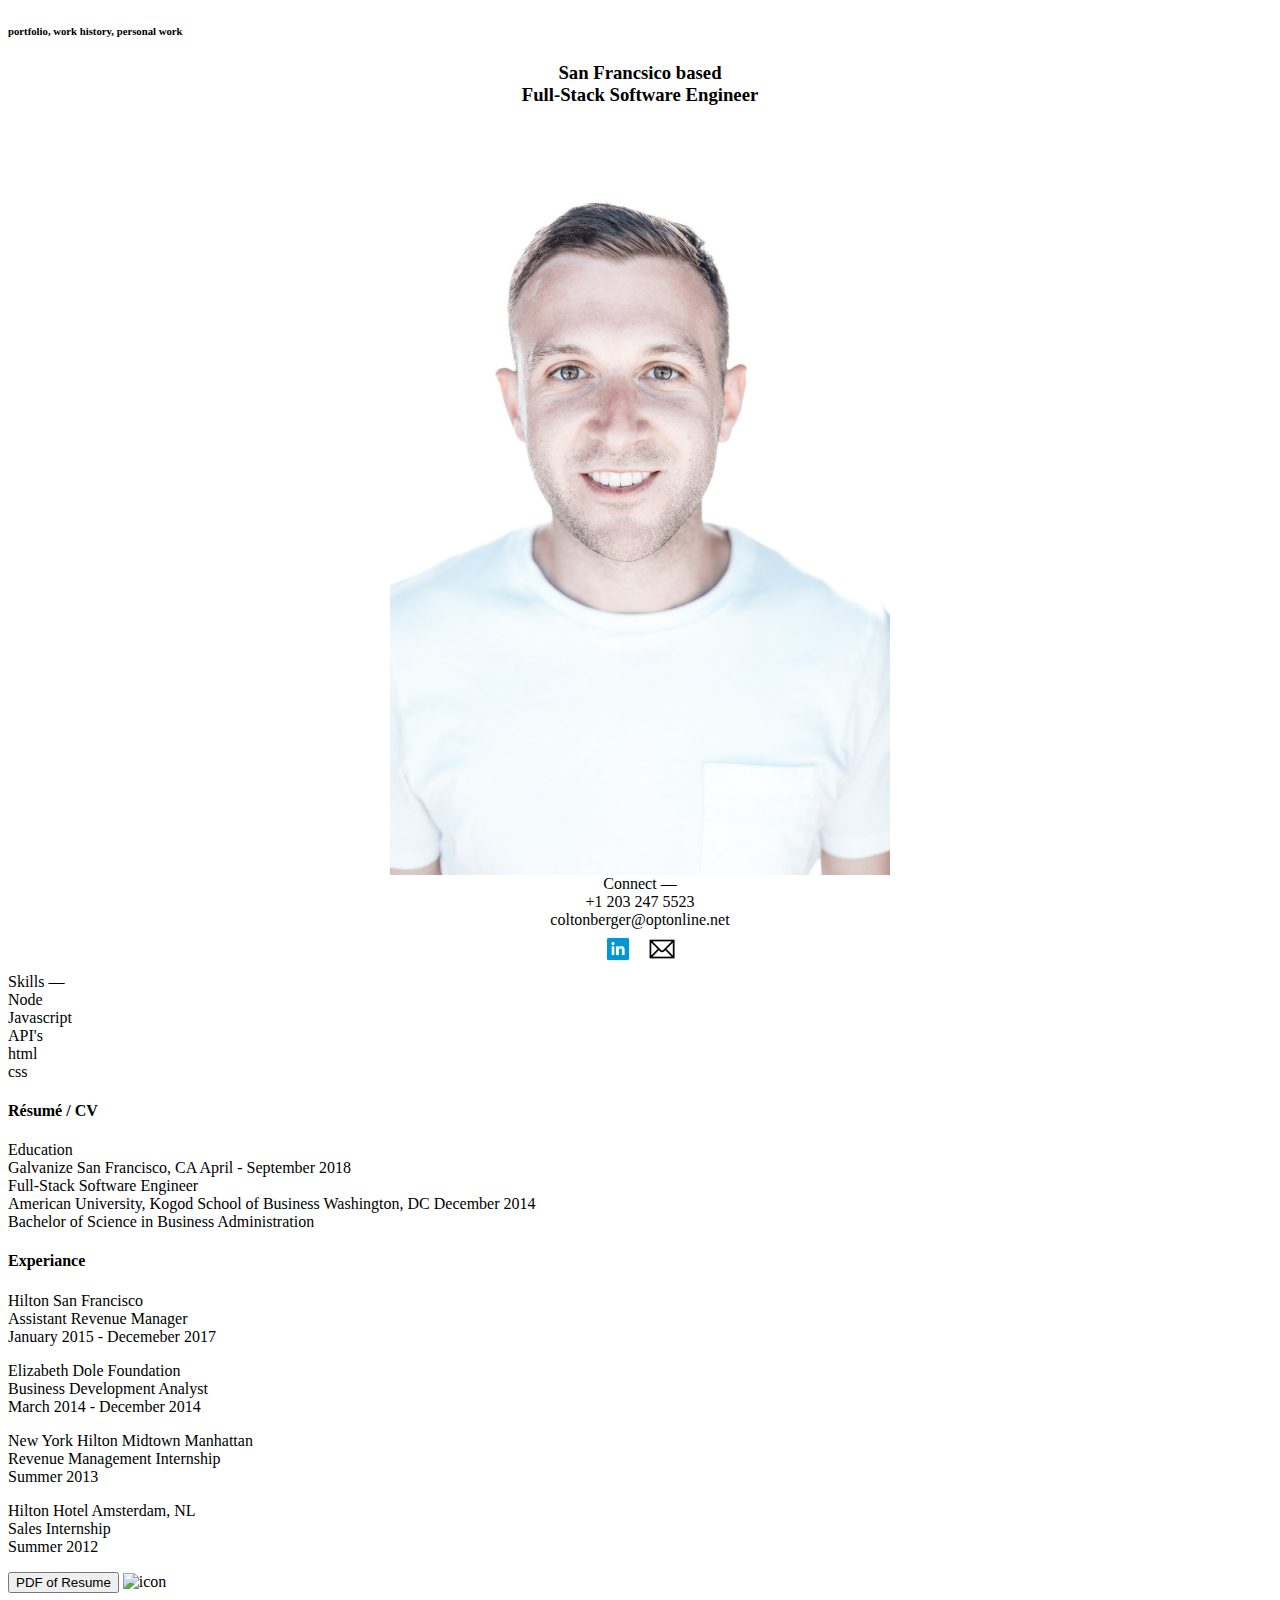
==== index.html @ d6d85817 "adding text" ====
<!DOCTYPE html>
<html lang="en">
  <head>
    <meta charset="utf-8">
    <title>Colton Berger</title>
    <link rel="stylesheet" href="index.css">
  </head>
  <navagation>
  <h6>portfolio, work history, personal work</h6>
  </navagation>

  <div class="title">
    <h3>San Francsico based <br> Full-Stack Software Engineer</h3>
  </div>

  <div class="pictureOfMe">
    <img src="./Picture/IMG_9228.jpg" alt="face" height="750" width="500">
  </div>

  <div class="contact">
    Connect — <br>
    +1 203 247 5523 <br>
    coltonberger@optonline.net <br>
    <img src="./Picture/linkedIn_logo.png" alt="icon" height="40" width="40">
    <img src="./Picture/email_icon.png" alt="icon" height="40" width="40">
  </div>

  <div id=skills>
    Skills — <br>
    Node <br>
    Javascript <br>
    API's <br>
    html <br>
    css <br>
  </div>

  <div id=resumeTitle>
    <h4> Résumé / CV <h4>
  </div>

  <div id=education>
    Education <br>
    Galvanize  San Francisco, CA April - September 2018 <br>
    Full-Stack Software Engineer <br>
    American University, Kogod School of Business	 Washington, DC  December 2014<br>
    Bachelor of Science in Business Administration
  </div>

  <div id=experianceTitle>
    <h4> Experiance <h4>
  </div>

  <div id=experiance>
    Hilton San Francisco<br>
    Assistant Revenue Manager<br>
    January 2015 - Decemeber 2017<br>
    <p></p>
    Elizabeth Dole Foundation<br>
    Business Development Analyst<br>
    March 2014 - December 2014
    <p></p>
    New York Hilton Midtown Manhattan<br>
    Revenue Management Internship<br>
    Summer 2013
    <p></p>
    Hilton Hotel Amsterdam, NL<br>
    Sales Internship<br>
    Summer 2012
  </div>

  <p></p>

  <footer>
    <button name="button">PDF of Resume</button>
    <img src="Colton_Berger_Resume.pdf" alt="icon" height="40" width="40">
  </footer>
</html>
---- index.css ----
.title {
  text-align: center
}

.pictureOfMe {
    margin: 0 auto;
    width: 500px;
    height: 750px;
  }

.contact{
  text-align: center
}
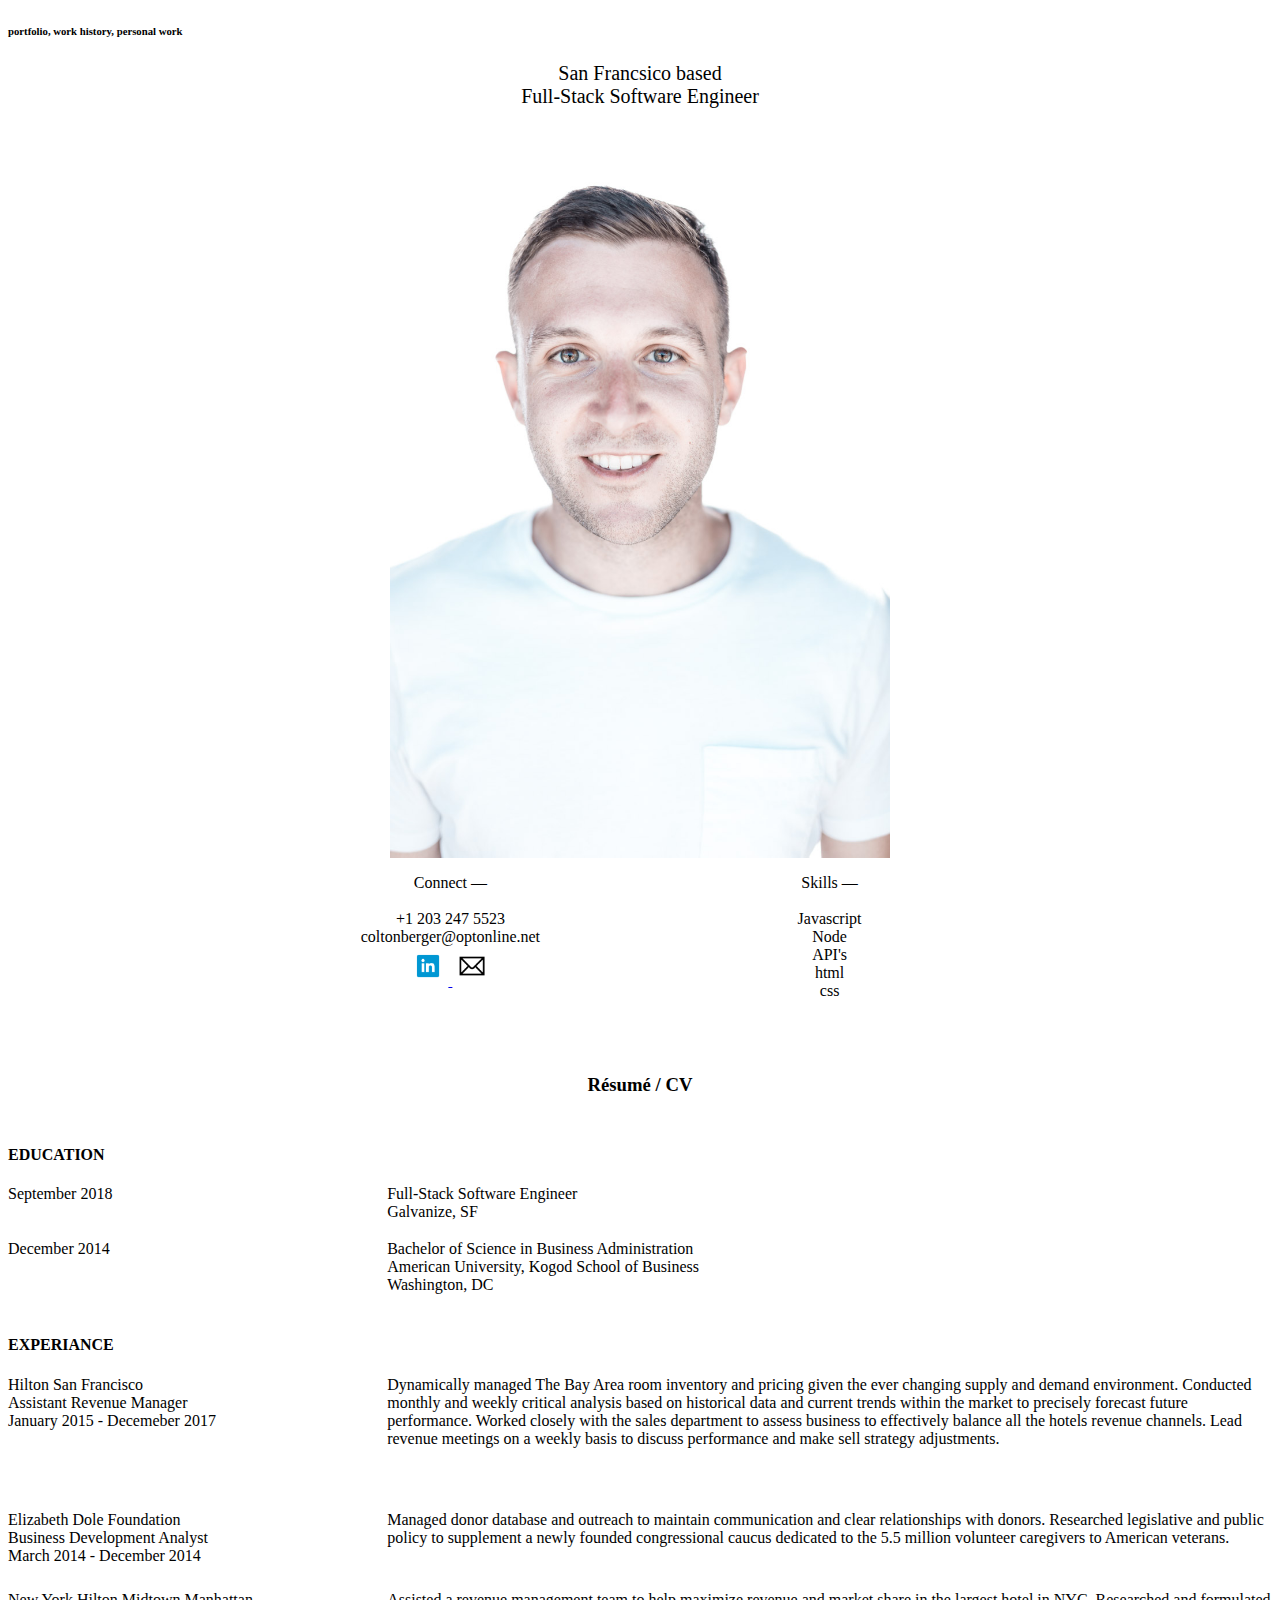
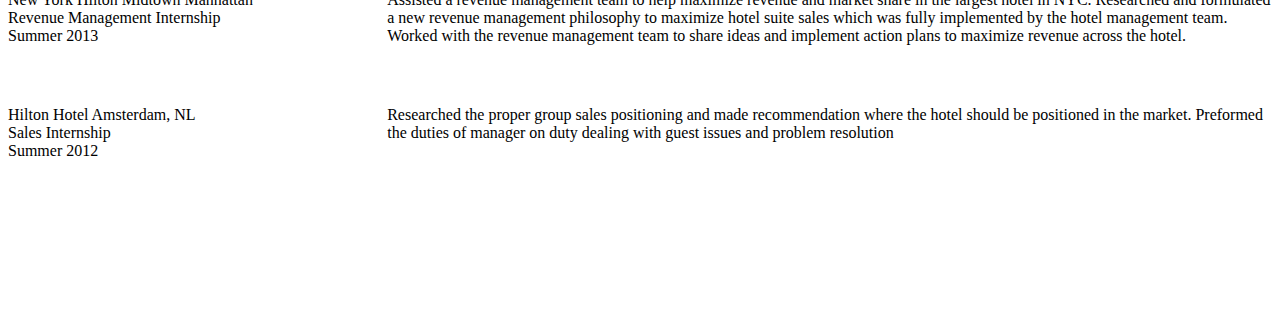
==== commit a5a3910f: "added details" ====
--- a/index.html
+++ b/index.html
@@ -5,73 +5,124 @@
     <title>Colton Berger</title>
     <link rel="stylesheet" href="index.css">
   </head>
+  <body>
   <navagation>
   <h6>portfolio, work history, personal work</h6>
   </navagation>
 
-  <div class="title">
-    <h3>San Francsico based <br> Full-Stack Software Engineer</h3>
+  <div id="title">
+    San Francsico based<br>
+    Full-Stack Software Engineer
   </div>
 
-  <div class="pictureOfMe">
+  <div id="pictureOfMe">
     <img src="./Picture/IMG_9228.jpg" alt="face" height="750" width="500">
   </div>
+  <p></p>
+  <div class="centerDiv">
+    <div class="contact">
+      Connect —<br> <br>
+      +1 203 247 5523<br>
+      coltonberger@optonline.net<br>
+      <a href="https://www.linkedin.com/in/colton-berger-7b28897b/">
+        <img src="./Picture/linkedIn_logo.png" alt="icon" height="40" width="40">
+      </a>
+      <a href="mailto:coltonberger@optonline.net">
+        <img src="./Picture/email_icon.png" alt="icon" height="40" width="40">
+      </a>
+    </div>
+    <div class="skills">
+      Skills —<br><br>
+      Javascript<br>
+      Node<br>
+      API's<br>
+      html<br>
+      css
+    </div>
+  </div>
+  <sec>
+  <p></p>
+  <div id=resumeTitle>
+    <h3>Résumé / CV</h3>
+  </div>
+  <div id=educationTitle>
+    <h4> EDUCATION <h4>
+  </div>
+  <div class="galvanize">
+		<div class="date1">
+      September 2018
+		</div>
+		<div class="galvanizeDescription">
+      Full-Stack Software Engineer<br>
+      Galvanize, SF
+		</div>
+	</div>
 
-  <div class="contact">
-    Connect — <br>
-    +1 203 247 5523 <br>
-    coltonberger@optonline.net <br>
-    <img src="./Picture/linkedIn_logo.png" alt="icon" height="40" width="40">
-    <img src="./Picture/email_icon.png" alt="icon" height="40" width="40">
+  <div class="americanUni">
+		<div class="date2">
+      December 2014
+		</div>
+		<div class="americanDescription">
+      Bachelor of Science in Business Administration<br>
+      American University, Kogod School of Business<br>
+      Washington, DC
+		</div>
+	</div>
+
+
+  <div id=experianceTitle>
+    <h4> EXPERIANCE <h4>
   </div>
 
-  <div id=skills>
-    Skills — <br>
-    Node <br>
-    Javascript <br>
-    API's <br>
-    html <br>
-    css <br>
+  <div class="hiltonSF">
+    <div class="hiltonRevenue">
+      Hilton San Francisco<br>
+      Assistant Revenue Manager<br>
+      January 2015 - Decemeber 2017<br>
+    </div>
+    <div class="revenueDiscription">
+      Dynamically managed The Bay Area room inventory and pricing given the ever changing supply and demand environment. Conducted monthly and weekly critical analysis based on historical data and current trends within the market to precisely forecast future performance. Worked closely with the sales department to assess business to effectively balance all the hotels revenue channels. Lead revenue meetings on a weekly basis to discuss performance and make sell strategy adjustments.
+    </div>
   </div>
 
-  <div id=resumeTitle>
-    <h4> Résumé / CV <h4>
+  <div class="Edole">
+    <div class="doleJob">
+      Elizabeth Dole Foundation<br>
+      Business Development Analyst<br>
+      March 2014 - December 2014
+    </div>
+    <div class="doleDiscription">
+      Managed donor database and outreach to maintain communication and clear relationships with donors. Researched legislative and public policy to supplement a newly founded congressional caucus dedicated to the 5.5 million volunteer caregivers to American veterans.
+    </div>
   </div>
 
-  <div id=education>
-    Education <br>
-    Galvanize  San Francisco, CA April - September 2018 <br>
-    Full-Stack Software Engineer <br>
-    American University, Kogod School of Business	 Washington, DC  December 2014<br>
-    Bachelor of Science in Business Administration
+  <div class="hiltonNY">
+    <div class="nyHiltonJob">
+      New York Hilton Midtown Manhattan<br>
+      Revenue Management Internship<br>
+      Summer 2013
+    </div>
+    <div class="nyDescription">
+      Assisted a revenue management team to help maximize revenue and market share in the largest hotel in NYC. Researched and formulated a new revenue management philosophy to maximize hotel suite sales which was fully implemented by the hotel management team. Worked with the revenue management team to share ideas and implement action plans to maximize revenue across the hotel.
+    </div>
   </div>
 
-  <div id=experianceTitle>
-    <h4> Experiance <h4>
+  <div class="amsterdamJob">
+    <div class="saleJob">
+      Hilton Hotel Amsterdam, NL<br>
+      Sales Internship<br>
+      Summer 2012
+    </div>
+    <div class="saleDescription">
+      Researched the proper group sales positioning and made recommendation where the hotel should be positioned in the market. Preformed the duties of manager on duty dealing with guest issues and problem resolution
+    </div>
   </div>
-
-  <div id=experiance>
-    Hilton San Francisco<br>
-    Assistant Revenue Manager<br>
-    January 2015 - Decemeber 2017<br>
-    <p></p>
-    Elizabeth Dole Foundation<br>
-    Business Development Analyst<br>
-    March 2014 - December 2014
-    <p></p>
-    New York Hilton Midtown Manhattan<br>
-    Revenue Management Internship<br>
-    Summer 2013
-    <p></p>
-    Hilton Hotel Amsterdam, NL<br>
-    Sales Internship<br>
-    Summer 2012
-  </div>
-
   <p></p>
 
-  <footer>
+  <!-- <footer>
     <button name="button">PDF of Resume</button>
     <img src="Colton_Berger_Resume.pdf" alt="icon" height="40" width="40">
-  </footer>
+  </footer> -->
+  </sec>
+</body>
 </html>
--- a/index.css
+++ b/index.css
@@ -1,13 +1,154 @@
-.title {
+body {
+  font-family: Verdana
+}
+
+#title {
   text-align: center
 }
+#title{
+  font-weight: 500;
+  font-size: 20px
+}
 
-.pictureOfMe {
+#pictureOfMe {
     margin: 0 auto;
     width: 500px;
     height: 750px;
   }
 
-.contact{
-  text-align: center
+.centerDiv{
+		width: 60%;
+		height:150px;
+		margin: 0 auto;
+	}
+
+	.contact{
+		width: 50%;
+		height:150px;
+		float:left;
+    text-align: center;
+    vertical-align: middle;
+	}
+
+	.skills{
+		width: 50%;
+		height:150px;
+		float:left;
+    text-align: center;
+    vertical-align: middle;
+	}
+
+#resumeTitle{
+  text-align: center;
+  margin-top: 50px
 }
+
+#resumeTitle{
+  margin-bottom: 50px
+}
+
+.galvanize{
+  width: 100%;
+  height:55px;
+  margin: 0 auto;
+}
+
+.date1{
+  width: 30%;
+  height:45px;
+  float:left;
+}
+
+.galvanizeDescription{
+  width: 30%;
+  height:45px;
+  float:left;
+}
+
+.americanUni{
+  width: 100%;
+  height:75px;
+  margin: 0 auto;
+}
+
+.date2{
+  width: 30%;
+  height:65px;
+  float:left;
+}
+
+.americanDescription{
+  width: 50%;
+  height:65px;
+  float:left;
+}
+
+.hiltonSF{
+  width: 100%;
+  height:135px;
+  margin: 0 auto;
+}
+.hiltonRevenue{
+  width: 30%;
+  height:120px;
+  float:left;
+}
+.revenueDiscription{
+  width: 70%;
+  height:120px;
+  float:left;
+}
+
+.Edole{
+  width: 100%;
+  height:80px;
+  margin: 0 auto;
+}
+
+.doleJob{
+  width: 30%;
+  height:65px;
+  float:left;
+}
+
+.doleDiscription{
+  width: 70%;
+  height:65px;
+  float:left;
+}
+
+.hiltonNY{
+  width: 100%;
+  height:115px;
+  margin: 0 auto;
+}
+
+.nyHiltonJob{
+  width: 30%;
+  height:100px;
+  float:left;
+}
+
+.nyDescription{
+  width: 70%;
+  height:100px;
+  float:left;
+}
+
+.amsterdamJob{
+  width: 100%;
+  height:200px;
+  margin: 0 auto;
+}
+
+.saleJob{
+  width: 30%;
+  height:80px;
+  float:left;
+}
+
+.saleDescription{
+  width: 70%;
+  height:80px;
+  float:left;
+}
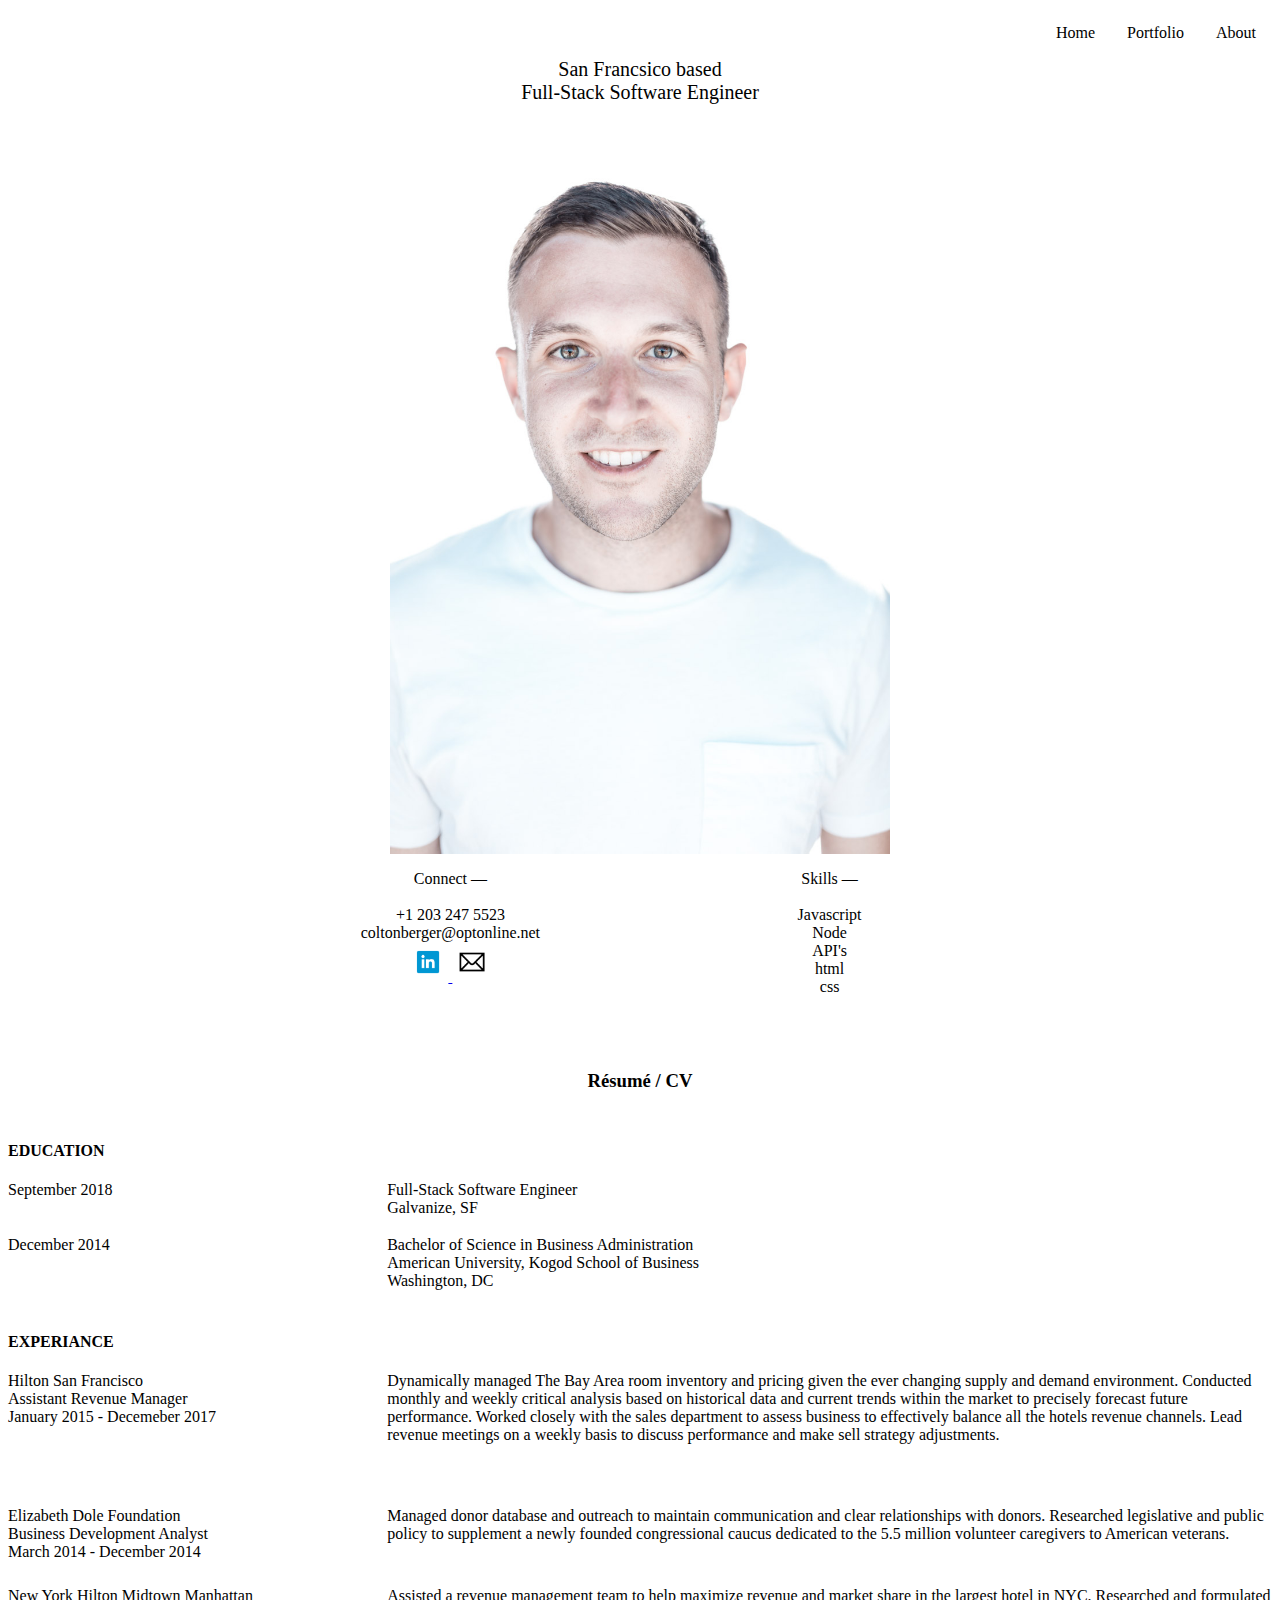
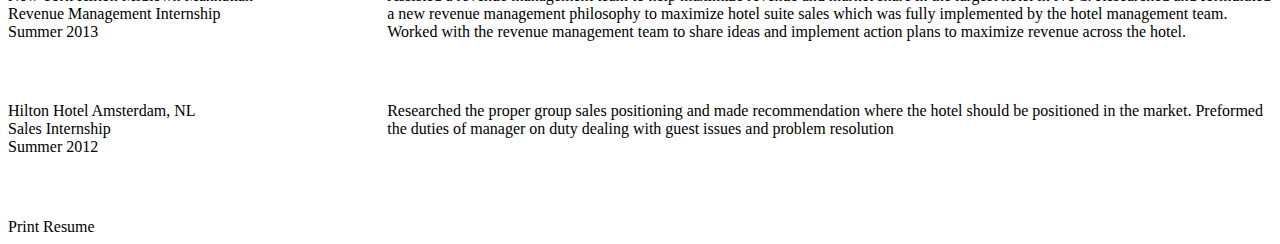
==== commit e53981d0: "added more" ====
--- a/index.html
+++ b/index.html
@@ -6,9 +6,13 @@
     <link rel="stylesheet" href="index.css">
   </head>
   <body>
-  <navagation>
-  <h6>portfolio, work history, personal work</h6>
-  </navagation>
+  <div id=navagation>
+    <ul>
+      <li><a href="about.html">About</a></li>
+      <li><a href="portfolio.html">Portfolio</a></li>
+      <li><a href="home.html">Home</a></li>
+    </ul>
+  </div>
 
   <div id="title">
     San Francsico based<br>
@@ -40,11 +44,11 @@
       css
     </div>
   </div>
-  <sec>
   <p></p>
   <div id=resumeTitle>
     <h3>Résumé / CV</h3>
   </div>
+  <sec>
   <div id=educationTitle>
     <h4> EDUCATION <h4>
   </div>
@@ -118,11 +122,9 @@
     </div>
   </div>
   <p></p>
-
-  <!-- <footer>
-    <button name="button">PDF of Resume</button>
-    <img src="Colton_Berger_Resume.pdf" alt="icon" height="40" width="40">
-  </footer> -->
   </sec>
+  <div class="printer">
+    Print Resume
+  </div>
 </body>
 </html>
--- a/index.css
+++ b/index.css
@@ -1,5 +1,79 @@
 body {
   font-family: Verdana
+}
+.div0{
+  width: 30%;
+  height:100px;
+  margin: 0 auto;
+}
+
+.div1{
+  text-align: center;
+  vertical-align: middle;
+  width: 30%;
+  height:100px;
+  margin: 0 auto;
+  line-height: 43px
+}
+.div2{
+  text-align: center;
+  vertical-align: middle;
+  width: 30%;
+  height:100px;
+  margin: 0 auto;
+}
+.div3{
+  text-align: center;
+  vertical-align: middle;
+  width: 30%;
+  height:80px;
+  margin: 0 auto;
+}
+.div4{
+  text-align: center;
+  vertical-align: middle;
+  width: 30%;
+  height:140px;
+  margin: 0 auto;
+  line-height: 25px
+}
+.div5{
+  text-align: center;
+  vertical-align: middle;
+  width: 30%;
+  height:50px;
+  margin: 0 auto;
+}
+.div6{
+  text-align: center;
+  vertical-align: middle;
+  width: 30%;
+  height:100px;
+  margin: 0 auto;
+  line-height: 25px
+}
+
+ul {
+    list-style-type: none;
+    margin: 0;
+    padding: 0;
+    overflow: hidden;
+}
+
+li {
+    float: right;
+}
+
+li a {
+    display: block;
+    color: black;
+    text-align: center;
+    padding: 16px;
+    text-decoration: none;
+}
+
+li a:hover {
+    background-color: #f0f0f5;
 }
 
 #title {
@@ -137,7 +211,7 @@
 
 .amsterdamJob{
   width: 100%;
-  height:200px;
+  height:100px;
   margin: 0 auto;
 }
 
